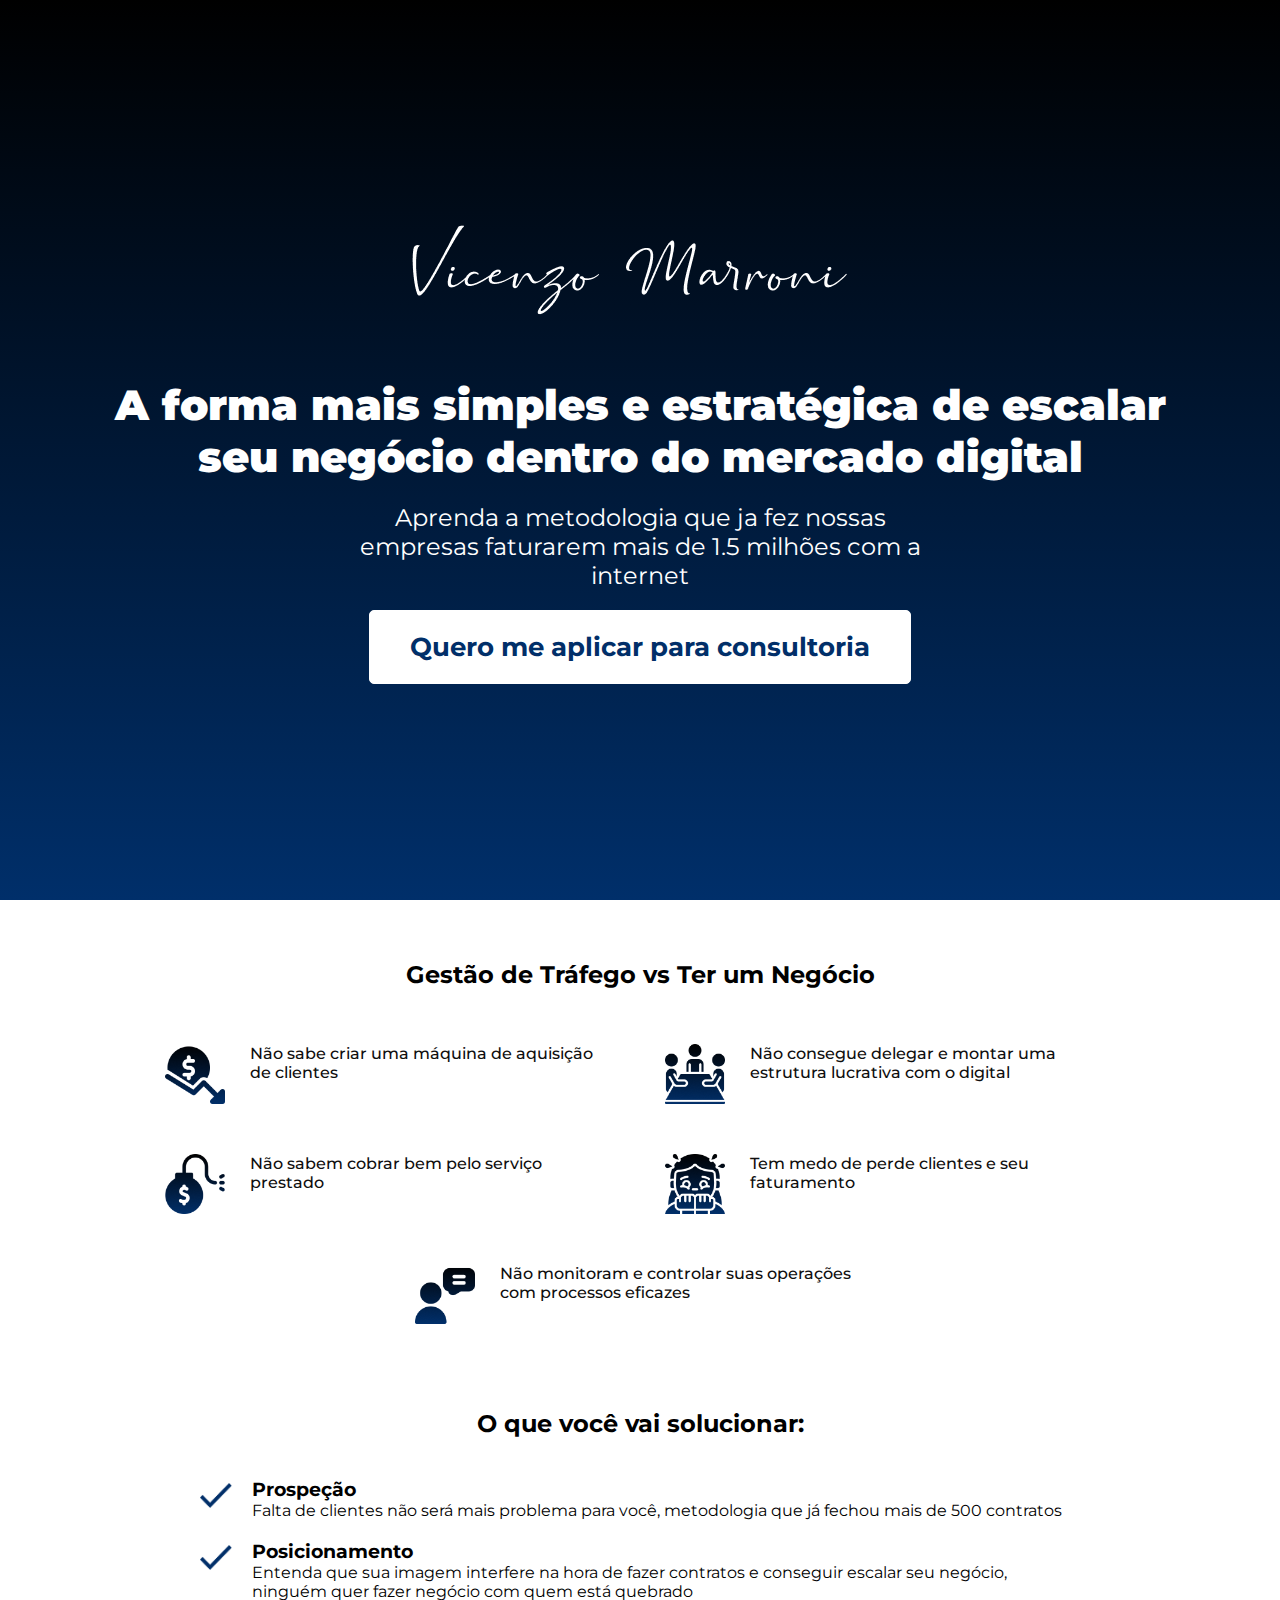
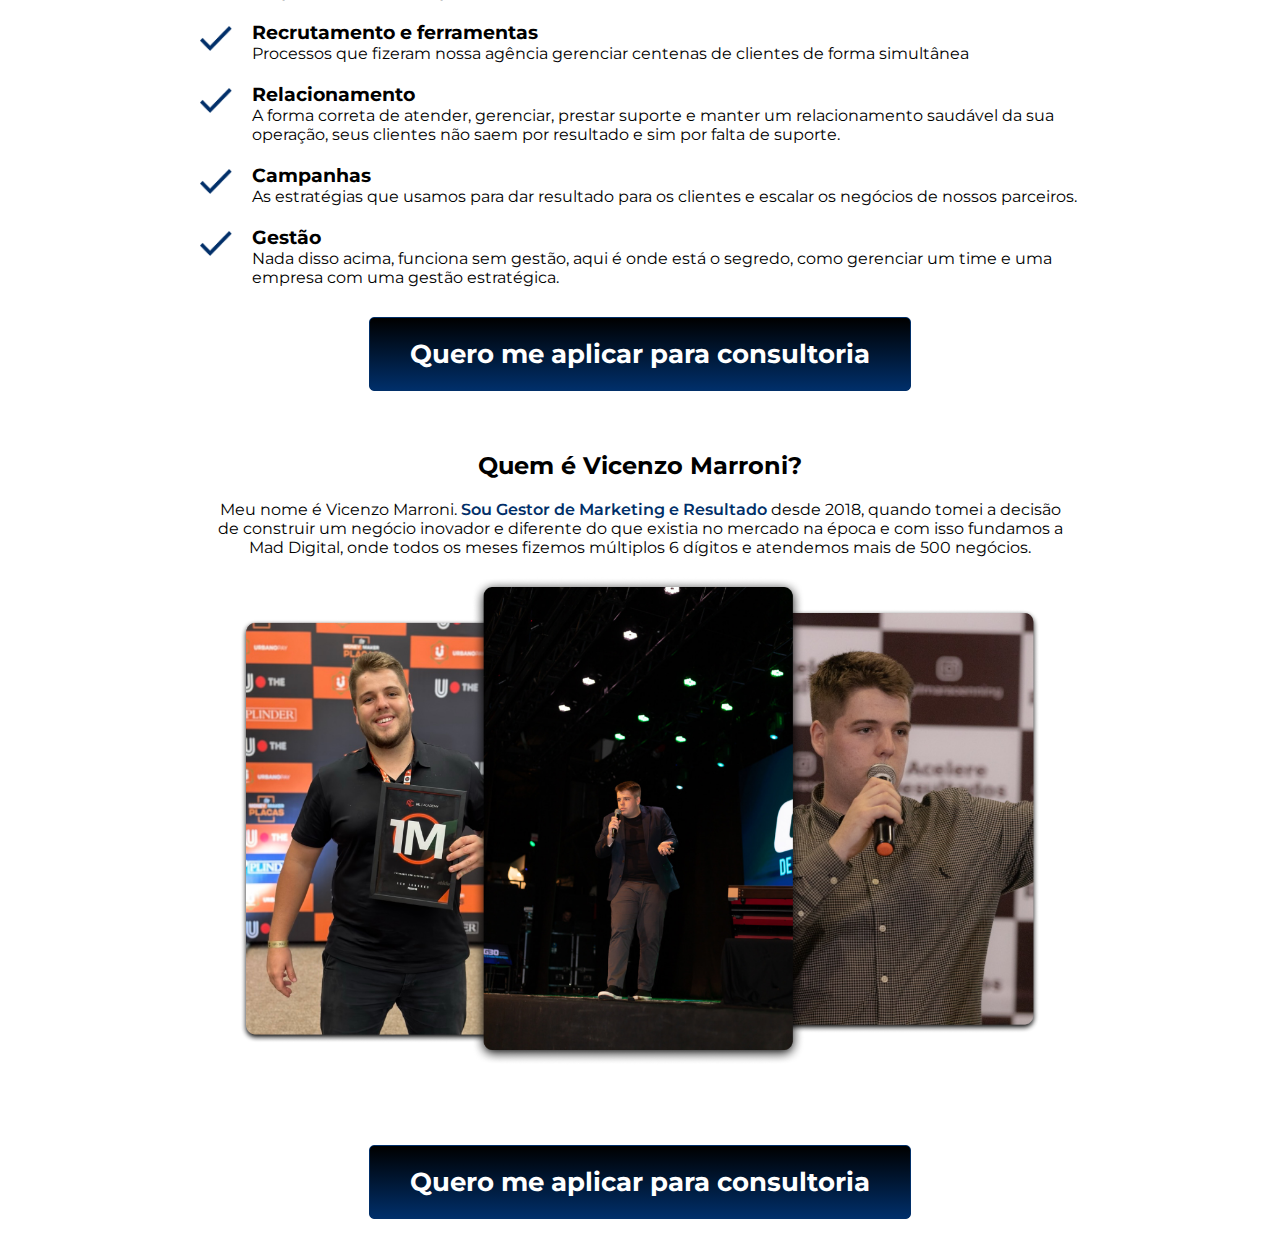
==== index.html @ d70afbf8 "first commit" ====
<!DOCTYPE html>
<html lang="en">
<head>
    <meta charset="UTF-8">
    <meta http-equiv="X-UA-Compatible" content="IE=edge">
    <meta name="viewport" content="width=device-width, initial-scale=1.0">
    <title>Consultoria Vicenzo Marroni</title>
    <meta name="title" content="Consultoria Vicenzo Marroni">
    <meta name="description" content="A forma mais simples e estratégica de escalar seu negócio dentro do mercado digital">
    <title>Consultoria Vicenzo Marroni</title>
    <!-- Meta Pixel Code -->
    <script>
    !function(f,b,e,v,n,t,s)
    {if(f.fbq)return;n=f.fbq=function(){n.callMethod?
    n.callMethod.apply(n,arguments):n.queue.push(arguments)};
    if(!f._fbq)f._fbq=n;n.push=n;n.loaded=!0;n.version='2.0';
    n.queue=[];t=b.createElement(e);t.async=!0;
    t.src=v;s=b.getElementsByTagName(e)[0];
    s.parentNode.insertBefore(t,s)}(window, document,'script',
    'https://connect.facebook.net/en_US/fbevents.js');
    fbq('init', '783299219796493');
    fbq('track', 'PageView');
    </script>
    <noscript><img height="1" width="1" style="display:none"
    src="https://www.facebook.com/tr?id=783299219796493&ev=PageView&noscript=1"
    /></noscript>
    <!-- End Meta Pixel Code -->
    <link rel="stylesheet" href="styles/consult/global.css" />
</head>
<body>
    <main>
        <link rel="stylesheet" href="styles/consult/start.css" />
        <section class="start" id="start">
            <img src="./src/vicenzo-logo.png" alt="logo Mateus Madeira" class="logo" id="logo" />
            <h1>A forma mais simples e estratégica de escalar seu negócio dentro do mercado digital</h1>
            <p>Aprenda a metodologia que ja fez nossas empresas faturarem mais de 1.5 milhões com a internet </p>
            <a href="https://wa.me/555499009687">Quero me aplicar para consultoria </a>
        </section>
        <link rel="stylesheet" href="styles/consult/fears.css" />
        <section class="fears">
            <h2>Gestão de Tráfego vs Ter um Negócio</h2>
            <div class="fears_blocks">
                <div class="fears_block">
                    <img src="./src/machine.png" alt="Máquina de Vendas - Vicenzo Marroni" />
                    <p>Não sabe criar uma máquina de aquisição de clientes </p>
                </div>
                <div class="fears_block">
                    <img src="./src/meet.png" alt="Reuniões - Vicenzo Marroni" />
                    <p>Não consegue delegar e montar uma estrutura lucrativa com o digital </p>
                </div>
                <div class="fears_block">
                    <img src="./src/way.png" alt="Cliente - Vicenzo Marroni" />
                    <p>Não sabem cobrar bem pelo serviço prestado </p>
                </div>
                <div class="fears_block">
                    <img src="./src/fear.png" alt="Medo - Vicenzo Marroni" />
                    <p>Tem medo de perde clientes e seu faturamento </p>
                </div>
                <div class="fears_block">
                    <img src="./src/crises.png" alt="Crises - Vicenzo Marroni" />
                    <p>Não monitoram e controlar suas operações com processos eficazes</p>
                </div>
            </div>
        </section>

        <link rel="stylesheet" href="styles/consult/learn.css" />
        <section class="learn">
            <h2>O que você vai solucionar:</h2>
            <div class="learn_block">
                <img src="./src/check.png" alt="Check - Vicenzo Marroni" />
                <div>
                    <h3>Prospeção</h3>
                    <p>Falta de clientes não será mais problema para você, metodologia que já fechou mais de 500 contratos</p>
                </div>
            </div>
            <div class="learn_block">
                <img src="./src/check.png" alt="Check - Vicenzo Marroni" />
                <div>
                    <h3>Posicionamento</h3>
                    <p>Entenda que sua imagem interfere na hora de fazer contratos e conseguir escalar seu negócio, ninguém quer fazer negócio com quem está quebrado</p>
                </div>
            </div>
            <div class="learn_block">
                <img src="./src/check.png" alt="Check - Vicenzo Marroni" />
                <div>
                    <h3>Recrutamento e ferramentas </h3>
                    <p>Processos que fizeram nossa agência gerenciar centenas de clientes de forma simultânea</p>
                </div>
            </div>
            <div class="learn_block">
                <img src="./src/check.png" alt="Check - Vicenzo Marroni" />
                <div>
                    <h3>Relacionamento</h3>
                    <p>A forma correta de atender, gerenciar, prestar suporte e manter um relacionamento saudável da sua operação, seus clientes não saem por resultado e sim por falta de suporte.</p>
                </div>
            </div>
            <div class="learn_block">
                <img src="./src/check.png" alt="Check - Vicenzo Marroni" />
                <div>
                    <h3>Campanhas</h3>
                    <p>As estratégias que usamos para dar resultado para os clientes e escalar os negócios de nossos parceiros.</p>
                </div>
            </div>
            <div class="learn_block">
                <img src="./src/check.png" alt="Check - Vicenzo Marroni" />
                <div>
                    <h3>Gestão</h3>
                    <p>Nada disso acima, funciona sem gestão, aqui é onde está o segredo, como gerenciar um time e uma empresa com uma gestão estratégica.</p>
                </div>
            </div>
            <a href="https://wa.me/555499009687" class="btn">Quero me aplicar para consultoria </a>
        </section>

        <link rel="stylesheet" href="styles/consult/whois.css" />
        <section class="whois">
            <h2>Quem é Vicenzo Marroni?</h2>
            <div class="whois_description">
                <p>Meu nome é Vicenzo Marroni.</p>
                <h4 class="whois_bold">Sou Gestor de Marketing e Resultado</h4>
                <p> desde 2018, quando tomei a decisão de construir um negócio inovador e diferente do que existia no mercado na época e com isso fundamos a Mad Digital, onde todos os meses fizemos múltiplos 6 dígitos e atendemos mais de 500 negócios. </p><br />
            </div>
            <img src="./src/photo.png" alt="Vicenzo Marroni" />
            <a href="https://wa.me/555499009687">Quero me aplicar para consultoria </a>
        </section>
        </main>
</body>
</html>
---- styles/consult/global.css ----
@import url('https://fonts.googleapis.com/css2?family=Montserrat:wght@300;400;500;700&display=swap');

*{
    margin: 0;
    padding: 0;
    border: 0;
    box-sizing: border-box;
    text-decoration: none;
}

body {
    font-family: 'Montserrat', sans-serif;
}
---- styles/consult/start.css ----
#start, .start{
    background: linear-gradient(180deg, #000000 0%, #002F6A 100%);
    color: #fff;
    display: flex;
    flex-direction: column;
    align-items: center;
    justify-content: center;
    padding: 80px;
    height: 100vh;
}

h1 {
    text-align: center;
    font-size: 42px;
    padding-top: 50px;
    max-width: 1100px;
    font-weight: 900;
}

.start > p {
    text-align: center;
    font-size: 24px;
    max-width: 600px;
    font-weight: 300px;
    padding-top: 20px;
}

.start > a {
    background-color: #fff;
    font-weight: 700;
    font-size: 26px;
    border-radius: 5px;
    padding-left: 40px;
    padding-right: 40px;
    padding-top: 20px;
    padding-bottom: 20px;
    color: #012F69;
    margin-top: 20px;
    transition: 0.2s linear;
    border: 1px solid #fff;
    text-align: center;
}

.start > a:hover{
    background-color: transparent;
    color: #fff;
}


@media(max-width: 740px){
    #start, .start{
        padding: 20px;
        height: auto;
    }

    .start > img{
        width: 70%;
    }

    h1 {
        font-size: 24pt;
    }
    .start > a {
        margin-top: 50px;
    }
    .start > p {
        font-size: 18pt;
    }
}
---- styles/consult/fears.css ----
.fears {
    display: flex;
    flex-direction: column;
    justify-content: center;
    align-items: center;
}

.fears > h2 {
    text-align: center;
    padding-top: 60px;
    padding-bottom: 30px;
    padding-left: 20px;
    padding-right: 20px;
}

.fears_blocks {
    display: flex;
    flex-wrap: wrap;
    justify-content: center;
    align-items: center;
    max-width: 1050px;
}

.fears_block {
    display: flex;
    width: 500px; 
    padding: 25px;
}

.fears_block > img {
    width: 60px;
    height: 60px;    
}

.fears_block > p {
    padding-left: 25px;
    font-weight: 500;
    color: #0F0E0E;
}

@media (max-width: 720px){
    .fears{
        max-width: auto;
    }
}
---- styles/consult/learn.css ----
.learn{
    display: flex;
    flex-direction: column;
    align-items: center;
    padding-top: 60px;
    padding-bottom: 60px;
}

.learn_block {
    display: flex;
    width: 900px;
    padding: 10px;
}

.learn_block > img {
    width: 32px;
    height: 25px;
    position: relative;
    top: 5px;
    margin-right: 20px;
}

.learn_block:first-of-type{
    padding-top: 40px;
}

.learn > a {
    background: linear-gradient(180deg, #000000 0%, #002F6A 100%);
    color: #fff;
    font-weight: 700;
    font-size: 26px;
    border-radius: 5px;
    padding-left: 40px;
    padding-right: 40px;
    padding-top: 20px;
    padding-bottom: 20px;
    margin-top: 20px;
    transition: 0.2s linear;
    border: 1px solid #fff;
    text-align: center;
    border: 1px solid #012F69;
    margin-left: 20px;
    margin-right: 20px;
}

.learn > a:hover{
    background: #fff;
    color: #012F69;
    border: 1px solid #012F69;
}

@media(max-width: 900px){
    .learn_block{
        width: 700px;
    }
}

@media(max-width: 740px){
    .learn_block{
        width: auto;

    padding: 12px;
    }
}
---- styles/consult/whois.css ----
.whois {
    display: flex;
    flex-direction: column;
    justify-content: center;
    align-items: center;
}

.whois_description{
    max-width: 900px;
    text-align: center;
    padding: 20px;
}

.whois_description > p, h4 {
    display: inline;
}

.whois_bold {
    font-weight: 600;
    color: #012F69;
}

.whois > img {
    max-width: 800px;
    margin-bottom: 60px;
}

.whois > a {
    margin-top: 150px;
    background: linear-gradient(180deg, #000000 0%, #002F6A 100%);
    color: #fff;
    font-weight: 700;
    font-size: 26px;
    border-radius: 5px;
    padding-left: 40px;
    padding-right: 40px;
    padding-top: 20px;
    padding-bottom: 20px;
    margin-top: 20px;
    transition: 0.2s linear;
    border: 1px solid #fff;
    text-align: center;
    border: 1px solid #012F69;
    margin-bottom: 30px;
    margin-left: 20px;
    margin-right: 20px;
}

.whois > a:hover{
    background: #fff;
    color: #012F69;
    border: 1px solid #012F69;
}

@media(max-width: 900px) {
    .whois > img {
        width: 600px;
    }
}
@media(max-width: 740px) {
    .whois > img {
        width: 350px;
    }
}
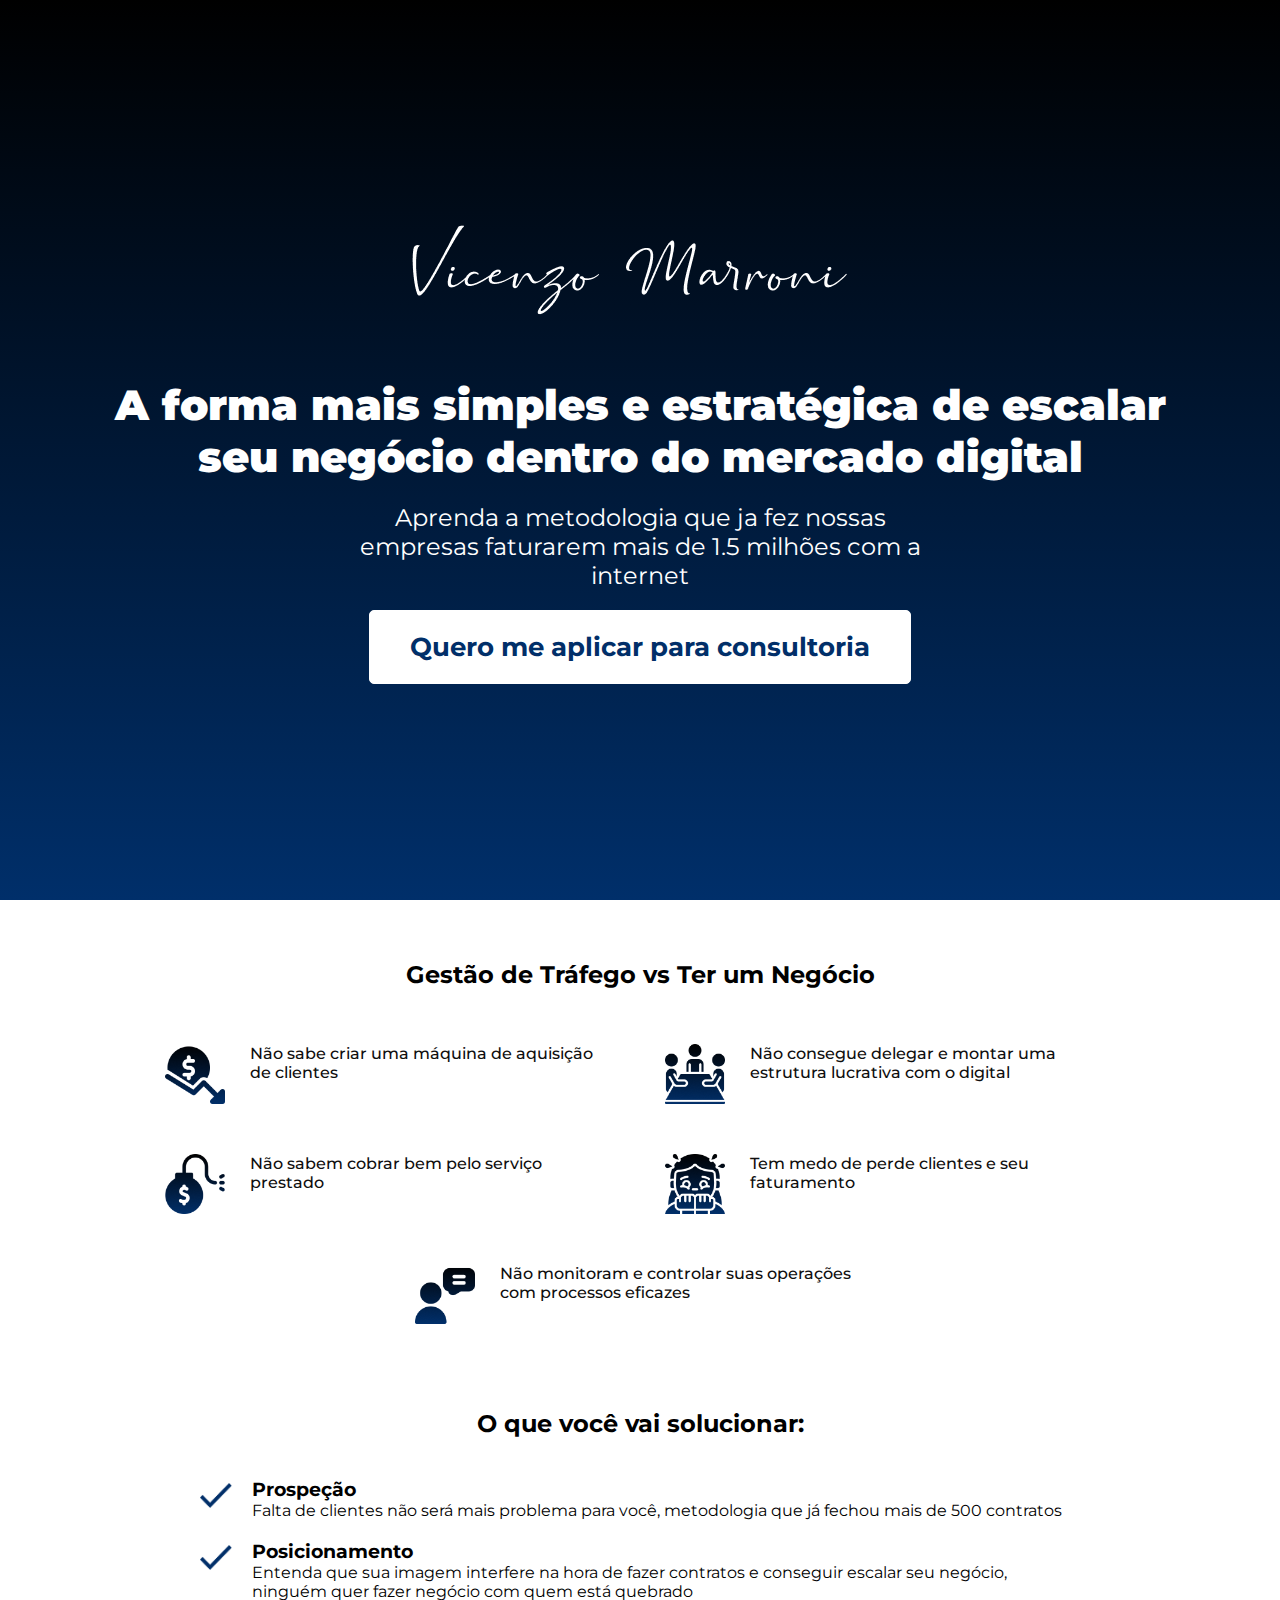
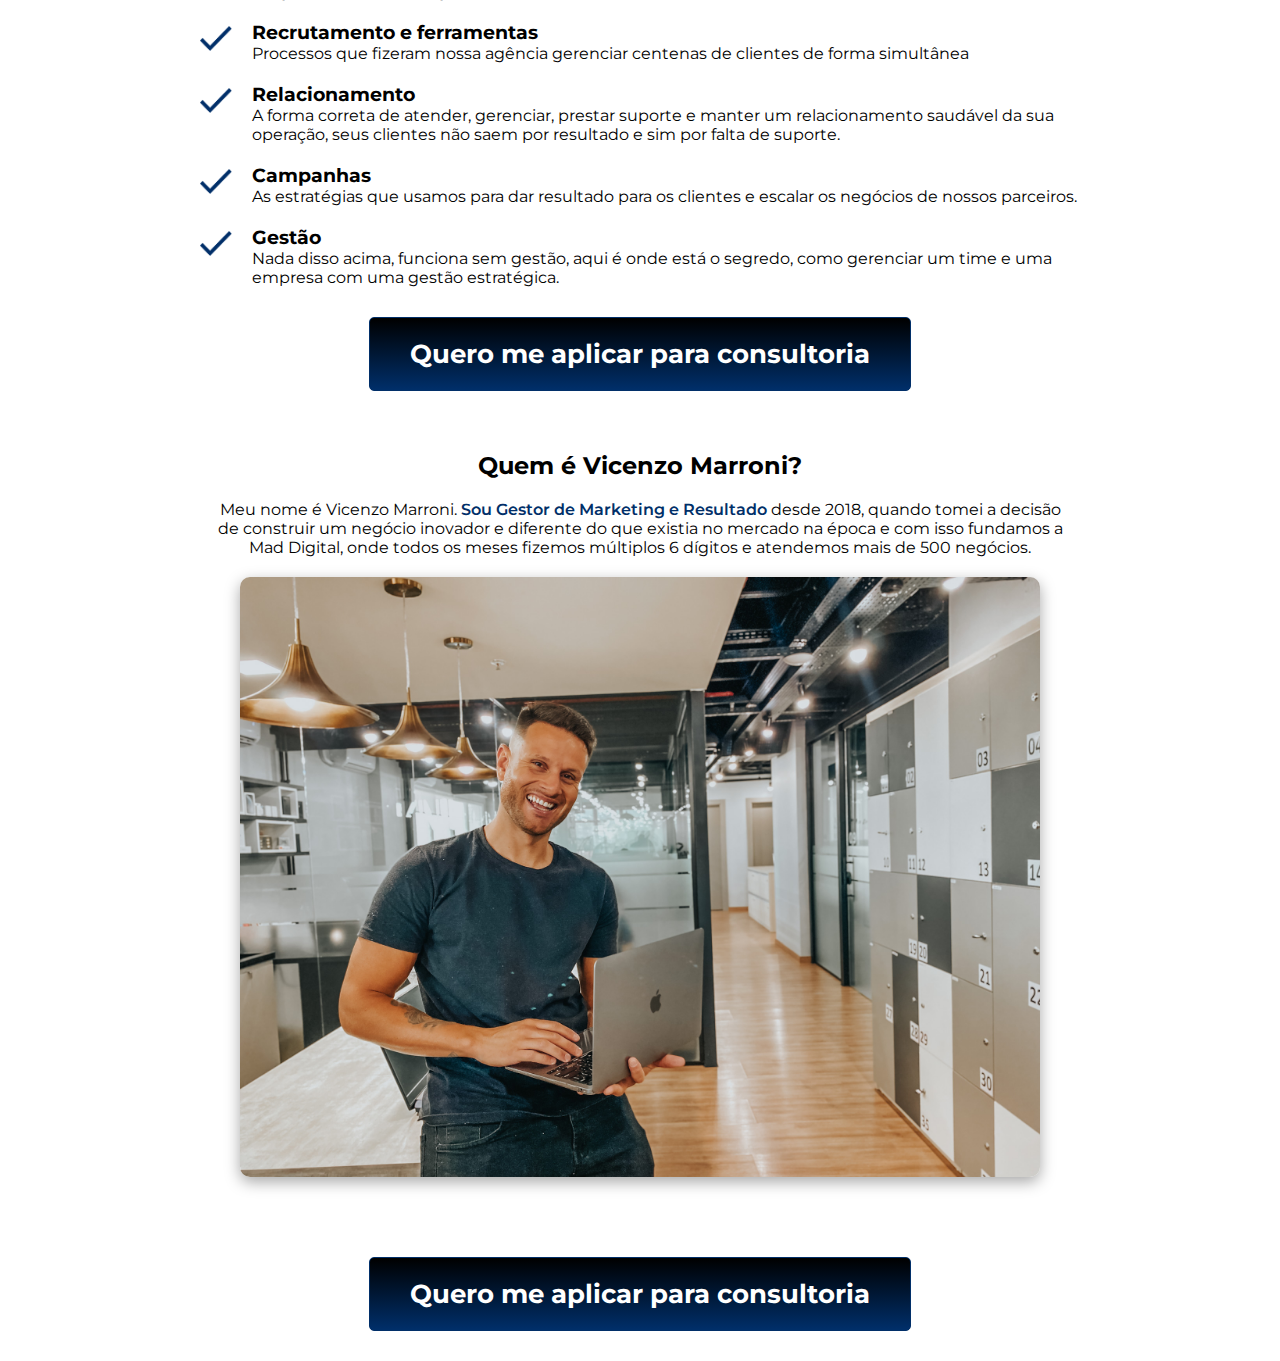
==== commit 8a352ea3: "Update photos" ====
--- a/index.html
+++ b/index.html
@@ -7,6 +7,20 @@
     <title>Consultoria Vicenzo Marroni</title>
     <meta name="title" content="Consultoria Vicenzo Marroni">
     <meta name="description" content="A forma mais simples e estratégica de escalar seu negócio dentro do mercado digital">
+    <!-- Open Graph / Facebook -->
+    <meta property="og:type" content="website">
+    <meta property="og:url" content="https://vicenzomarroni.com.br/">
+    <meta property="og:title" content="A forma mais simples e estratégica de escalar seu negócio dentro do mercado digital">
+    <meta property="og:description" content="A forma mais simples e estratégica de escalar seu negócio dentro do mercado digital">
+    <meta property="og:image" content="https://vicenzomarroni.com.br/src/photo.jpg">
+
+    <!-- Twitter -->
+    <meta property="twitter:card" content="summary_large_image">
+    <meta property="twitter:url" content="https://vicenzomarroni.com.br/">
+    <meta property="twitter:title" content="A forma mais simples e estratégica de escalar seu negócio dentro do mercado digital">
+    <meta property="twitter:description" content="A forma mais simples e estratégica de escalar seu negócio dentro do mercado digital">
+    <meta property="twitter:image" content="https://vicenzomarroni.com.br/src/photo.jpg">
+        
     <title>Consultoria Vicenzo Marroni</title>
     <!-- Meta Pixel Code -->
     <script>
@@ -34,7 +48,7 @@
             <img src="./src/vicenzo-logo.png" alt="logo Mateus Madeira" class="logo" id="logo" />
             <h1>A forma mais simples e estratégica de escalar seu negócio dentro do mercado digital</h1>
             <p>Aprenda a metodologia que ja fez nossas empresas faturarem mais de 1.5 milhões com a internet </p>
-            <a href="https://wa.me/555499009687">Quero me aplicar para consultoria </a>
+            <a href="https://wa.me/555499009687" target="_blank">Quero me aplicar para consultoria </a>
         </section>
         <link rel="stylesheet" href="styles/consult/fears.css" />
         <section class="fears">
@@ -108,7 +122,7 @@
                     <p>Nada disso acima, funciona sem gestão, aqui é onde está o segredo, como gerenciar um time e uma empresa com uma gestão estratégica.</p>
                 </div>
             </div>
-            <a href="https://wa.me/555499009687" class="btn">Quero me aplicar para consultoria </a>
+            <a href="https://wa.me/555499009687" class="btn" target="_blank">Quero me aplicar para consultoria </a>
         </section>
 
         <link rel="stylesheet" href="styles/consult/whois.css" />
@@ -119,8 +133,8 @@
                 <h4 class="whois_bold">Sou Gestor de Marketing e Resultado</h4>
                 <p> desde 2018, quando tomei a decisão de construir um negócio inovador e diferente do que existia no mercado na época e com isso fundamos a Mad Digital, onde todos os meses fizemos múltiplos 6 dígitos e atendemos mais de 500 negócios. </p><br />
             </div>
-            <img src="./src/photo.png" alt="Vicenzo Marroni" />
-            <a href="https://wa.me/555499009687">Quero me aplicar para consultoria </a>
+            <img src="./src/photo.jpg" alt="Vicenzo Marroni" />
+            <a href="https://wa.me/555499009687" target="_blank">Quero me aplicar para consultoria </a>
         </section>
         </main>
 </body>
--- a/styles/consult/whois.css
+++ b/styles/consult/whois.css
@@ -23,6 +23,8 @@
 .whois > img {
     max-width: 800px;
     margin-bottom: 60px;
+    border-radius: 10px;
+    box-shadow: rgba(0, 0, 0, 0.35) 0px 5px 15px;
 }
 
 .whois > a {
